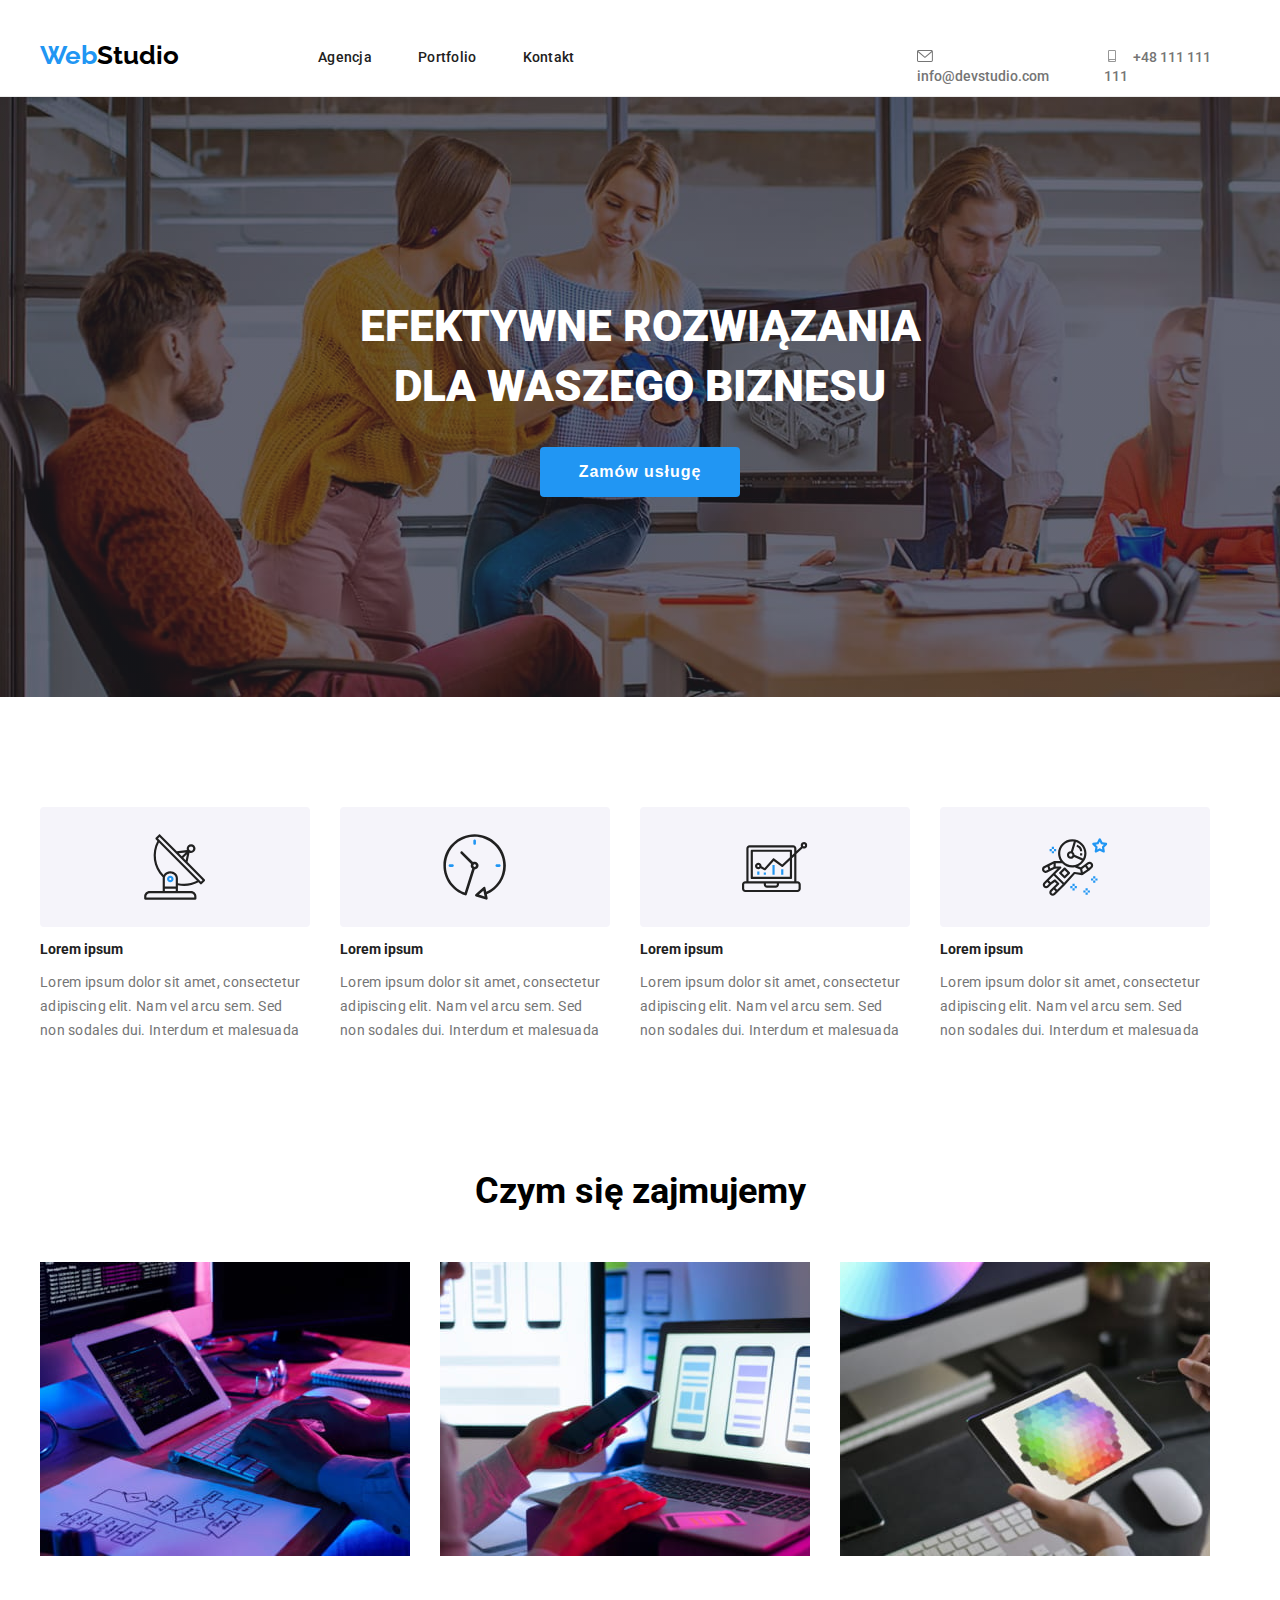
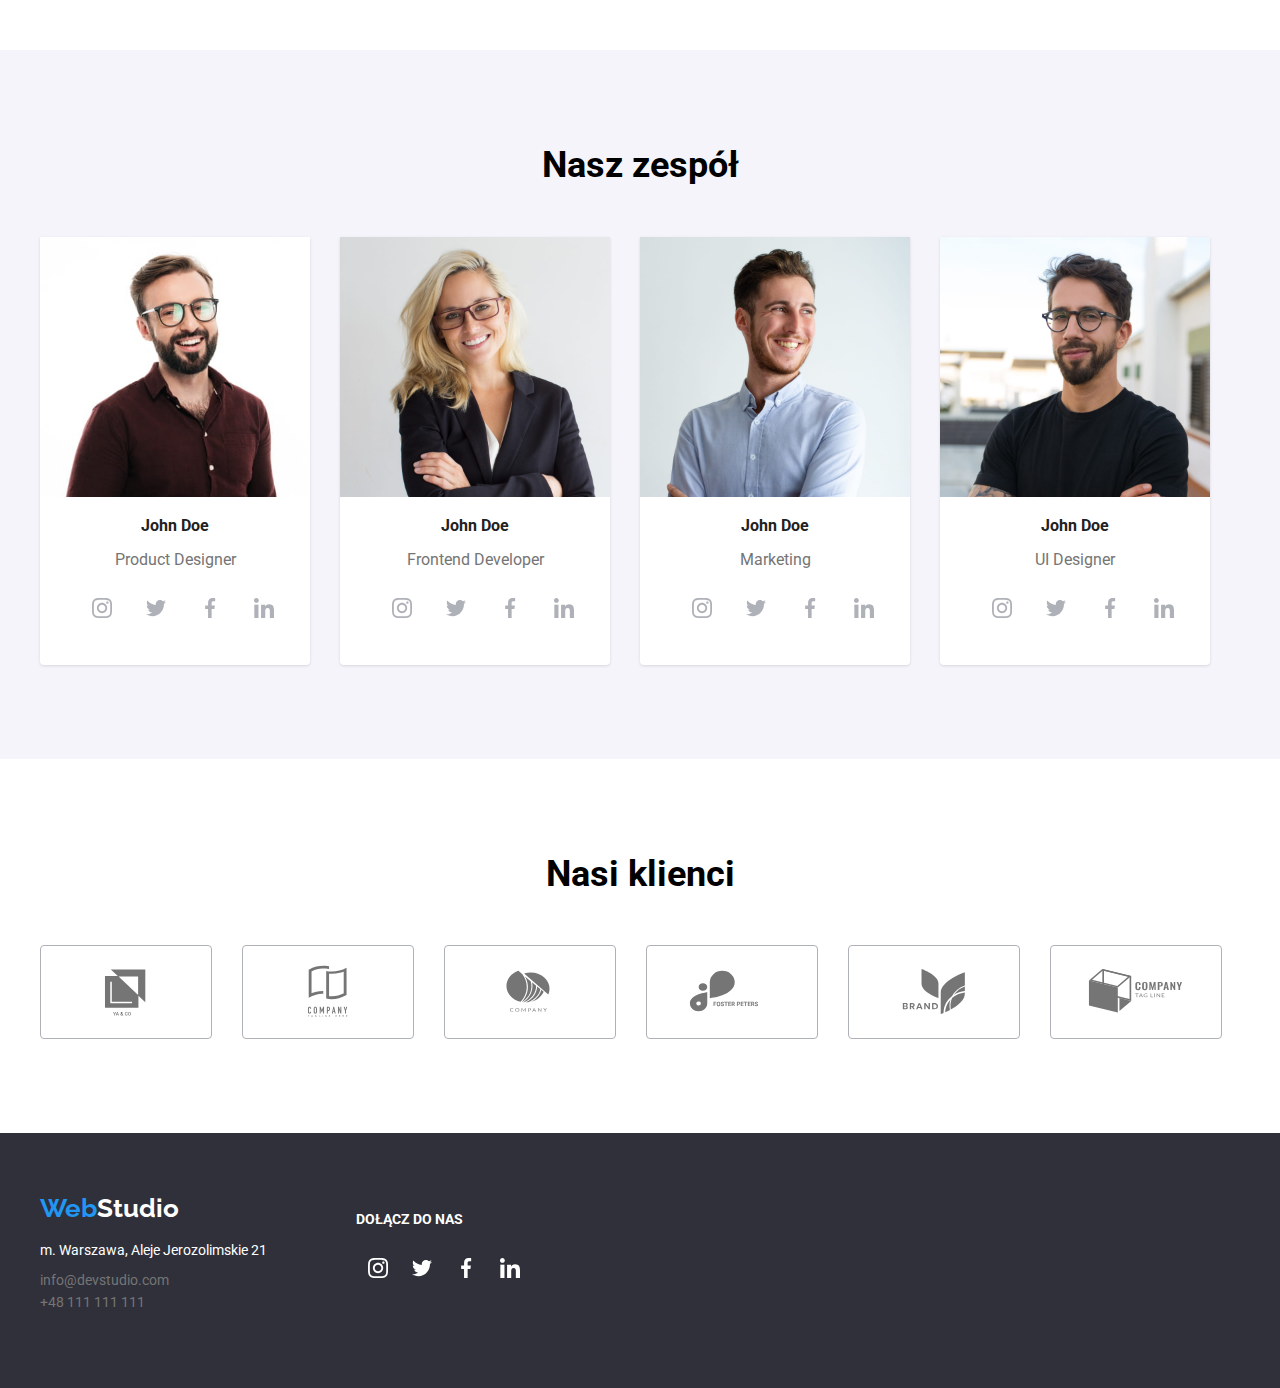
==== index.html @ 7c27ba3f "copy" ====
<!DOCTYPE html>
<html lang="pl">
  <head>
     <meta charset="UTF-8" />
    <meta http-equiv="X-UA-Compatible" content="IE=edge" />
    <meta name="viewport" content="width=device-width, initial-scale=1.0" />
    <title>Studio</title>
    <link rel="stylesheet" href="node_modules/modern-normalize/modern-normalize.css">
    <link rel="preconnect" href="https://fonts.googleapis.com" />
    <link rel="preconnect" href="https://fonts.gstatic.com" crossorigin />
    <link
      href="https://fonts.googleapis.com/css2?family=Raleway:wght@700&family=Roboto:wght@400;500;700;900&display=swap"
      rel="stylesheet"
    />
    <link rel="stylesheet" href="./css/styles.css" />
  </head>
  <body>
    <header>
      <div class="container">
        <menu>
          <a href="index.html" class="main-header">
            <span class="Webstudio-header-blue hover">Web</span
            ><span class="Webstudio-header hover">Studio</span>
          </a>
          <ul class="header-list1">
            <li>
              <a href="#"><span class="nav1 hover">Agencja</span></a>
            </li>
            <li>
              <a href="portfolio.html"
                ><span class="nav2 hover">Portfolio</span></a
              >
            </li>
            <li>
              <a href="#"><span class="nav3 hover">Kontakt</span></a>
            </li>
          </ul>
          <ul class="header-list2">
            <li>
              <a class="contact-mail hover" href="mailto:info@devstudio.com">
                  <svg class="header-icons">
                    <use xlink href="./images/icons.svg#icon-envelope"></use>
                  </svg>info@devstudio.com</a>
            </li>
            <li>
              <a class="contact-phone hover" href="tel:+48111111111"> <svg class="header-icons">
                <use xlink href="./images/icons.svg#icon-smartphone"></use>
              </svg>
                +48 111 111 111
               </a>
            </li>
          </ul>
        </menu>
      </div>
    </header>
    <main>
      <section class="section1 ">
        <div class="container">
          <h1 class="box-hugetext">
            <span class="hugetext"
              >EFEKTYWNE ROZWIĄZANIA <br />DLA WASZEGO BIZNESU</span
            >
          </h1>
          <div class="button-place">
          <button type="button" class="button-order">
            <span>Zamów usługę</span>
          </button>
        </div>
      </section>
      <section class="wrap section">
        <div class="container">
          <ul class="lorem lorem-box">
            <li class="lorem-list">
              <div class="background-icons">
              <svg class="lorem-icons">
                <use xlink href="./images/icons.svg#icon-antenna-1"></use>
              </svg>
            </div>
              <h3>Lorem ipsum</h3>
              <p class="box">
                Lorem ipsum dolor sit amet, consectetur adipiscing elit. Nam vel
                arcu sem. Sed non sodales dui. Interdum et malesuada
              </p>
            </li>
            <li class="lorem-list">
              <div class="background-icons">
                <svg class="lorem-icons">
                  <use xlink href="./images/icons.svg#icon-clock-1"></use>
                </svg>
              </div>
              <h3>Lorem ipsum</h3>
              <p class="box">
                Lorem ipsum dolor sit amet, consectetur adipiscing elit. Nam vel
                arcu sem. Sed non sodales dui. Interdum et malesuada
              </p>
            </li>
            <li class="lorem-list">
              <div class="background-icons">
                <svg class="lorem-icons">
                  <use xlink href="./images/icons.svg#icon-diagram-1"></use>
                </svg>
              </div>
              <h3>Lorem ipsum</h3>
              <p class="box">
                Lorem ipsum dolor sit amet, consectetur adipiscing elit. Nam vel
                arcu sem. Sed non sodales dui. Interdum et malesuada
              </p>
            </li>
            <li class="lorem-list">
              <div class="background-icons">
                <svg class="lorem-icons">
                  <use xlink href="./images/icons.svg#icon-astronaut-1"></use>
                </svg>
              </div>
              <h3>Lorem ipsum</h3>
              <p class="box">
                Lorem ipsum dolor sit amet, consectetur adipiscing elit. Nam vel
                arcu sem. Sed non sodales dui. Interdum et malesuada
              </p>
            </li>
          </ul>
        </div>
      </section>
      <section class="segments section">
        <div class="container">
          <h2 class="headers">Czym się zajmujemy</h2>
          <ul class="segments-list">
            <li class="segments-photos">
              <img
                src="./images/img(1).jpg"
                alt="Opis1"
                width="370"
                height="294"
              />
            </li>
            <li class="segments-photos">
              <img
                src="./images/img(2).jpg"
                alt="Opis2"
                width="370"
                height="294"
              />
            </li>
            <li class="segments-photos">
              <img
                src="./images/img(3).jpg"
                alt="Opis3"
                width="370"
                height="294"
              />
            </li>
          </ul>
        </div>
      </section>
      <section class="our-team section">
        <div class="container">
          <h2 class="headers">Nasz zespół</h2>
          <ul class="our-team-photos">
            <li class="photos">
              <img
                src="images/JohnDoe1.jpg"
                alt="Pracownik Product Designer"
                width="270"
                height="260"
              />
              <p class="names"><strong>John Doe</strong></p>
              <p class="job-position">Product Designer</p>
              <div>
                <ul class="icons-team">
                  <li class="our-team-icons-list"> 
                    <svg class="our-team-icons">
                    <use xlink href="./images/icons.svg#icon-instagram1"></use>
                  </svg>
                </li>
                <li class="our-team-icons-list"> 
                  <svg class="our-team-icons">
                  <use xlink href="./images/icons.svg#icon-twitter1"></use>
                </svg>
              </li>
              <li class="our-team-icons-list"> 
                <svg class="our-team-icons">
                <use xlink href="./images/icons.svg#icon-facebook1"></use>
              </svg>
            </li>
            <li class="our-team-icons-list"> 
              <svg class="our-team-icons">
              <use xlink href="./images/icons.svg#icon-linkedin1"></use>
            </svg>
          </li>
         </ul>
              </div>
            </li>
            <li class="photos">
              <img
                src="images/JohnDoe2.jpg"
                alt="Pracownik Frontend Developer"
                width="270"
                height="260"
              />
              <p class="names"><strong>John Doe</strong></p>
              <p class="job-position">Frontend Developer</p>
              <ul class="icons-team">
                <li class="our-team-icons-list"> 
                  <svg class="our-team-icons">
                  <use xlink href="./images/icons.svg#icon-instagram1"></use>
                </svg>
              </li>
              <li class="our-team-icons-list"> 
                <svg class="our-team-icons">
                <use xlink href="./images/icons.svg#icon-twitter1"></use>
              </svg>
            </li>
            <li class="our-team-icons-list"> 
              <svg class="our-team-icons">
              <use xlink href="./images/icons.svg#icon-facebook1"></use>
            </svg>
          </li>
          <li class="our-team-icons-list"> 
            <svg class="our-team-icons">
            <use xlink href="./images/icons.svg#icon-linkedin1"></use>
          </svg>
        </li>
       </ul>
            </li>
            <li class="photos">
              <img
                src="images/JohnDoe3.jpg"
                alt="Pracownik Marketing"
                width="270"
                height="260"
              />
              <p class="names"><strong>John Doe</strong></p>
              <p class="job-position">Marketing</p>
              <ul class="icons-team">
                <li class="our-team-icons-list"> 
                  <svg class="our-team-icons">
                  <use xlink href="./images/icons.svg#icon-instagram1"></use>
                </svg>
              </li>
              <li class="our-team-icons-list"> 
                <svg class="our-team-icons">
                <use xlink href="./images/icons.svg#icon-twitter1"></use>
              </svg>
            </li>
            <li class="our-team-icons-list"> 
              <svg class="our-team-icons">
              <use xlink href="./images/icons.svg#icon-facebook1"></use>
            </svg>
          </li>
          <li class="our-team-icons-list"> 
            <svg class="our-team-icons">
            <use xlink href="./images/icons.svg#icon-linkedin1"></use>
          </svg>
        </li>
       </ul>
            </li>
            <li class="photos">
              <img
                src="images/JohnDoe4.jpg"
                alt="Pracownik UI Designer"
                width="270"
                height="260"
              />
              <p class="names"><strong>John Doe</strong></p>
              <p class="job-position">UI Designer</p>
              <ul class="icons-team">
                <li class="our-team-icons-list"> 
                  <svg class="our-team-icons">
                  <use xlink href="./images/icons.svg#icon-instagram1"></use>
                </svg>
              </li>
              <li class="our-team-icons-list"> 
                <svg class="our-team-icons">
                <use xlink href="./images/icons.svg#icon-twitter1"></use>
              </svg>
            </li>
            <li class="our-team-icons-list"> 
              <svg class="our-team-icons">
              <use xlink href="./images/icons.svg#icon-facebook1"></use>
            </svg>
          </li>
          <li class="our-team-icons-list"> 
            <svg class="our-team-icons">
            <use xlink href="./images/icons.svg#icon-linkedin1"></use>
          </svg>
        </li>
       </ul>
            </li>
          </ul>
        </div>
      </section>
      <section class="section">
        <div class="container">
          <h2 class="headers">Nasi klienci</h2>
        <ul class="customers">
          <li class="customers-list">
            <svg class="customers-icons">
              <use xlink href="./images/icons.svg#icon-YaCo-Logo"></use>
            </svg>
          </li>
          <li class="customers-list">
            <svg class="customers-icons">
              <use xlink href="./images/icons.svg#icon-company1-logo"></use>
            </svg>
          </li>
          <li class="customers-list">
            <svg class="customers-icons">
              <use xlink href="./images/icons.svg#icon-company2-logo"></use>
            </svg>
          </li>
          <li class="customers-list">
            <svg class="customers-icons">
              <use xlink href="./images/icons.svg#icon-fosterpeters-logo"></use>
            </svg>
          </li>
          <li class="customers-list">
            <svg class="customers-icons">
              <use xlink href="./images/icons.svg#icon-brand-logo"></use>
            </svg>
          </li>
          <li class="customers-list">
            <svg class="customers-icons">
              <use xlink href="./images/icons.svg#icon-company3-logo"></use>
            </svg>
          </li>
        </ul>
      </div>
      </section>
    </main>
    <footer class="footer">
      <div class="container section-footer">
        <div>
         <a href="index.html" class="footer-main-header">
          <span class="Webstudio-footer-blue hover">Web</span
          ><span class="Webstudio-footer-white hover">Studio</span></a
        >
        <ul class="footer-list">
          <li class="footer-address-list">
            <p class="address">m. Warszawa, Aleje Jerozolimskie 21</p></li>
          <li>
            <a href="mailto:info@devstudio.com" class="mail-footer hover"
              >info@devstudio.com</a
            >
          </li>
          <li>
            <a href="tel:+48111111111" class="phone-footer hover"
              >+48 111 111 111</a
            >
          </li>
        </ul>
        </li>
      </div>
        <div class="social-links">
          <h4 class="social-links-header">DOŁĄCZ DO NAS</h4>
          <ul class="social-links-list">
            <li class="social-links-icon-list">
              <svg class="social-links-icons">
                <use xlink href="./images/icons.svg#icon-instagram-2"></use>
              </svg>
            </li>
            <li class="social-links-icon-list">
              <svg class="social-links-icons">
                <use xlink href="./images/icons.svg#icon-twitter-2"></use>
              </svg>
            </li>
            <li class="social-links-icon-list">
              <svg class="social-links-icons">
                <use xlink href="./images/icons.svg#icon-facebook-2"></use>
              </svg>
            </li>
            <li class="social-links-icon-list">
              <svg class="social-links-icons">
                <use xlink href="./images/icons.svg#icon-linkedin-2"></use>
              </svg>
            </li>
          </ul>
        </div>
    </footer>
  </body>
</html>
---- css/styles.css ----
:root {
  --black2: #212121;
  --black: #000000;
  --blue: #2196f3;
  --background: #2f303a;
  --main-white: #ffffff;
  --second-white: #f5f4fa;
  --silver: #757575;
  --icons: rgba(175, 177, 184, 1);
}
body {
  font-family: "Roboto", sans-serif;
  color: var(--black);
  margin: 0;
}

.container {
  margin: 0 auto;
  width: 1200px;
}

header {
  height: 80px;
  border-bottom: 1px solid rgba(236, 236, 236, 1);
}
.Webstudio-header-blue {
  font-weight: bold;
  width: 145px;
  height: 31px;
  font-weight: 700;
  font-family: "Raleway", sans-serif;
  font-size: 26px;
  text-decoration: none;
  line-height: 1.17;
  color: var(--blue);
  padding: 25px 0;
}
.Webstudio-header {
  font-weight: bold;
  color: var(--black);
  width: 145px;
  font-weight: 700;
  height: 31px;
  font-family: "Raleway", sans-serif;
  font-size: 26px;
  text-decoration: none;
  line-height: 1.17;
  padding: 25px 0;
}

.main-header {
  width: 145px;
  height: 31px;
  padding: 24px 93px 25px 0px;
}

.header-list1 {
  display: flex;
  flex-direction: row;
  width: 254px;
  height: 16px;
  margin: 32px 345px 32px 0px;
  line-height: 1.17;
  gap: 46px;
}

ul {
  list-style-type: none;
}

menu {
  display: flex;
  flex-direction: row;
  box-sizing: border-box;
  padding: 0;
}

.nav1 {
  font-weight: 500;
  color: var(--black2);
  font-size: 14px;
  text-decoration: none;
  line-height: 1.17;
  letter-spacing: 0.02em;
}
.nav2 {
  font-weight: 500;
  font-size: 14px;
  width: 58px;
  color: var(--black2);
  text-decoration: none;
  line-height: 1.17;
  letter-spacing: 0.02em;
}
.nav3 {
  font-weight: 500;
  font-size: 14px;
  width: 51px;
  color: var(--black2);
  text-decoration: none;
  line-height: 1.17;
  letter-spacing: 0.02em;
}

.header-list2 {
  display: flex;
  padding: 32px 0;
  line-height: 1.17;
  width: 321px;
  gap: 30px;
  flex-direction: row;
}

.contact-mail {
  font-weight: 500;
  font-size: 14px;
  width: 161px;
  height: 16px;
  color: var(--silver);
  text-decoration: none;
}

.contact-phone {
  font-weight: 500;
  font-size: 14px;
  width: 130px;
  height: 16px;
  color: var(--silver);
  text-decoration: none;
}

.header-icons {
  width: 16px;
  height: 12px;
  padding-right: 10px;
  fill: var(--silver);
}

.section1 {
  height: 600px;
  align-items: center;
  display: flex;
  flex-direction: column;
  background: linear-gradient(
      90deg,
      rgba(47, 48, 58, 0.4),
      rgba(47, 48, 58, 0.4)
    ),
    url(../images/background-photo.jpg);
  background-size: cover;
}

.box-hugetext {
  display: flex;
  flex-direction: row;
  text-align: center;
  padding: 200px 0px 30px 0px;
  margin: 0;
}
.hugetext {
  font-weight: 900;
  font-size: 44px;
  line-height: 1.36;
  color: var(--white);
  color: var(--main-white);
  margin: auto;
}

.button-place {
  display: flex;
  flex-wrap: wrap;
  align-items: center;
  flex-direction: column;
}

.button-order {
  cursor: pointer;
  font-size: 16px;
  font-weight: 700;
  text-align: center;
  color: var(--main-white);
  background-color: var(--blue);
  border-style: none;
  border: 0;
  line-height: 1.88;
  letter-spacing: 0.06em;
  cursor: pointer;
  border-radius: 4px;
  width: 200px;
  height: 50px;
}

a:link {
  text-decoration: none;
}

h3 {
  font-weight: 700;
  font-size: 14px;
  line-height: 1.17;
  color: var(--black2);
  width: 270px;
  text-align: left;
}

.box {
  color: var(--silver);
  font-weight: 400;
  font-size: 14px;
  line-height: 1.71;
  letter-spacing: 0.3px;
  width: 270px;
  height: 75px;
}

.lorem {
  display: flex;
  flex-wrap: wrap;
  list-style: none;
  gap: 30px;
  padding: 0;
}

.background-icons {
  display: flex;
  justify-content: center;
  align-items: center;
  background-color: var(--second-white);
  width: 270px;
  height: 120px;
  border-radius: 4px;
}
.list-lorem {
  width: calc((100% - 45px) / 4);
  display: flex;
}

.lorem-icons {
  width: 65.32px;
  height: 70px;
  justify-content: center;
}
.headers {
  font-weight: 700;
  font-size: 36px;
  line-height: 1.17;
  text-align: center;
  margin: 0;
  padding-bottom: 50px;
}

.segments-list {
  display: flex;
  flex-direction: row;
  gap: 30px;
  padding: 0;
  margin: 0;
}

.segments-photos {
  width: 370px;
  height: 294px;
}

.our-team {
  background-color: var(--second-white);
  display: flex;
  flex-direction: column;
}

/* .our-team-header {
  font-weight: 700;
  font-size: 36px;
  line-height: 1.17;
  text-align: center;
  margin: 0;
  padding-bottom: 50px;

  to raczej można wyrzucić
} */

.our-team-photos {
  display: flex;
  flex-direction: row;
  gap: 30px;
  margin: 0 auto;
  padding: 0;
}
.photos {
  background-color: var(--main-white);
  width: 270px;
  box-shadow: 0px 2px 1px 0px rgba(0, 0, 0, 0.2);
  box-shadow: 0px 1px 1px 0px rgba(0, 0, 0, 0.14);
  box-shadow: 0px 1px 3px 0px rgba(0, 0, 0, 0.12);
  border: 1px solid rgba(238, 238, 238, 1);
  border-bottom-left-radius: 4px;
  border-bottom-right-radius: 4px;
  width: 270px;
  height: 428px;
}

.our-team-icons {
  fill: var(--icons);
  width: 20px;
  height: 20px;
}

.icons-team {
  display: flex;
  flex-direction: row;
  gap: 10px;
  width: 206px;
  height: 56px;
}

.our-team-icons-list {
  width: 44px;
  height: 44px;
  display: flex;
  flex-direction: row;
  justify-content: center;
  align-items: center;
}

.our-team-icons-list:hover,
.our-team-icons-list:focus {
  background-color: var(--blue);
  fill: var(--main-white);
  cursor: pointer;
  border-radius: 50%;
}

.our-team-icons-list:hover svg,
.our-team-icons-list:focus svg {
  fill: var(--main-white);
  cursor: pointer;
}
.names {
  font-weight: 500;
  font-size: 16px;
  line-height: 1.17;
  text-align: Center;
  color: var(--black2);
}

.job-position {
  font-weight: 400;
  font-size: 16px;
  line-height: 1.17;
  text-align: Center;
  color: var(--silver);
}

.customers {
  display: flex;
  flex-direction: row;
  gap: 30px;
  margin: 0 auto;
  padding: 0;
}
.customers-list {
  display: flex;
  flex-direction: row;
  justify-content: center;
  align-items: center;
  border: 1px solid rgba(175, 177, 184, 1);
  width: 170px;
  height: 92px;
  border-radius: 4px;
}

.customers-icons {
  width: 106px;
  height: 60px;
  fill: var(--silver);
}

.customers-list:hover svg,
.customers-list:focus svg {
  fill: var(--blue);
  cursor: pointer;
  border-color: var(--blue);
}

.customers-list:hover,
.customers-list:focus {
  border-color: var(--blue);
  cursor: pointer;
}

.footer {
  background-color: var(--background);
  flex-direction: row;
  display: flex;
}

.footer-main-header {
  width: 145px;
  height: 31px;
}

.section-footer {
  padding: 60px 0;
  display: flex;
}
.footer-address-list {
  display: flex;
  flex-direction: column;
}
.Webstudio-footer-blue {
  font-weight: bold;
  width: 145px;
  height: 31px;
  font-weight: 700;
  font-family: "Raleway", sans-serif;
  font-size: 26px;
  text-decoration: none;
  line-height: 1.17;
  color: var(--blue);
}

.Webstudio-footer-white {
  font-weight: bold;
  color: var(--main-white);
  width: 145px;
  font-weight: 700;
  height: 31px;
  font-family: "Raleway", sans-serif;
  font-size: 26px;
  text-decoration: none;
  line-height: 1.17;
}

.footer-list {
  display: flex;
  line-height: 1.17;
  flex-direction: column;
  padding: 0;
}

.photos {
  border: 1px;
}

.address {
  width: 246px;
  height: 21px;
  color: var(--main-white);
  font-weight: 400;
  font-size: 14px;
  line-height: 1.71;
  font-style: normal;
  margin: 0;
  padding-bottom: 9px;
}

.mail-footer {
  font-weight: 400;
  font-size: 14px;
  line-height: 1.71;
  color: var(--silver);
}

.phone-footer {
  font-weight: 400;
  font-size: 14px;
  color: var(--silver);
}

.social-links {
  width: 206px;
  height: 80px;
  margin-left: 70px;
}

.social-links-header {
  color: var(--main-white);
  width: 113px;
  height: 16px;
  font-size: 14px;
  text-decoration: none;
  line-height: 1.17;
  margin-bottom: 20;
  justify-content: left;
}

.social-links-icon-list {
  width: 44px;
  height: 44px;
  gap: 10px;
  display: flex;
  align-items: center;
  justify-content: center;
}

.social-links-icon-list:hover,
.social-links-icon-list:focus {
  background-color: var(--blue);
  border-radius: 50%;
  cursor: pointer;
}
.social-links-list {
  display: flex;
  flex-direction: row;
  padding: 0;
}

.social-links-icons {
  width: 20px;
  height: 20px;
  background-color: linear-gradient(
    rgba(255, 255, 255, 0.1),
    rgba(255, 255, 255, 0.1)
  );
}

.main-section-buttons {
  display: flex;
  align-items: center;
  padding: 0;
  gap: 8px;
  padding-bottom: 34px;
  margin: 0 auto;
}

.buttons {
  width: 121px;
  height: 38px;
  background-color: var(--second-white);
  font-weight: 500;
  font-size: 16px;
  line-height: 1.63;
  border: none;
  cursor: pointer;
  border-radius: 4px;
  align-items: center;
}

.portfolio-all {
  width: 370px;
  height: 404px;
  background-color: var(--second-white);
  border: 1px solid rgba(238, 238, 238, 1);
  margin: 0 auto;
}

.button-profile {
  display: flex;
  flex-direction: row;
  justify-content: center;
}

.projects {
  width: 322px;
  height: 36px;
  font-weight: 700;
  font-size: 18px;
  line-height: 2;
  padding: 0 24px;
}

.description {
  width: 322px;
  height: 30px;
  font-weight: 400;
  font-size: 16px;
  line-height: 1.88;
  color: var(--silver);
  padding: 0 24px;
}

.second-list-portfolio {
  display: flex;
  flex-direction: row;
  gap: 30px;
  align-items: center;
  padding: 0;
  padding-bottom: 30px;
  margin: 0 auto;
}

.section {
  padding: 94px 0;
}

.segments {
  display: flex;
  flex-direction: column;
  padding-top: 0px;
}

.hover:hover,
.hover:focus {
  color: var(--blue);
  cursor: pointer;
}

.hover:hover svg,
.hover:focus svg {
  fill: var(--blue);
  cursor: pointer;
}

.hover-button:hover,
.hover-button:focus {
  background-color: var(--blue);
  color: var(--main-white);
  cursor: pointer;
  box-shadow: 0px 2px 2px 0px rgba(0, 0, 0, 0.12);

  box-shadow: 0px 1px 2px 0px rgba(0, 0, 0, 0.08);

  box-shadow: 0px 3px 1px 0px rgba(0, 0, 0, 0.1);
}

.hover-icons:hover svg,
.hover-icons:focus svg {
  color: var(--blue);
  cursor: pointer;
  outline: var(--blue);
  fill: var(--blue);
}

.portfolio-all:hover,
.portfolio-all:focus {
  background: linear-gradient(0deg, #eeeeee, #eeeeee), (0deg, #ffffff, #ffffff);
  box-shadow: 1px 4px 6px 0px rgba(0, 0, 0, 0.16);

  box-shadow: 0px 4px 4px 0px rgba(0, 0, 0, 0.06);

  box-shadow: 0px 1px 1px 0px rgba(0, 0, 0, 0.12);
  border: 1px solid rgba(238, 238, 238, 1);
}
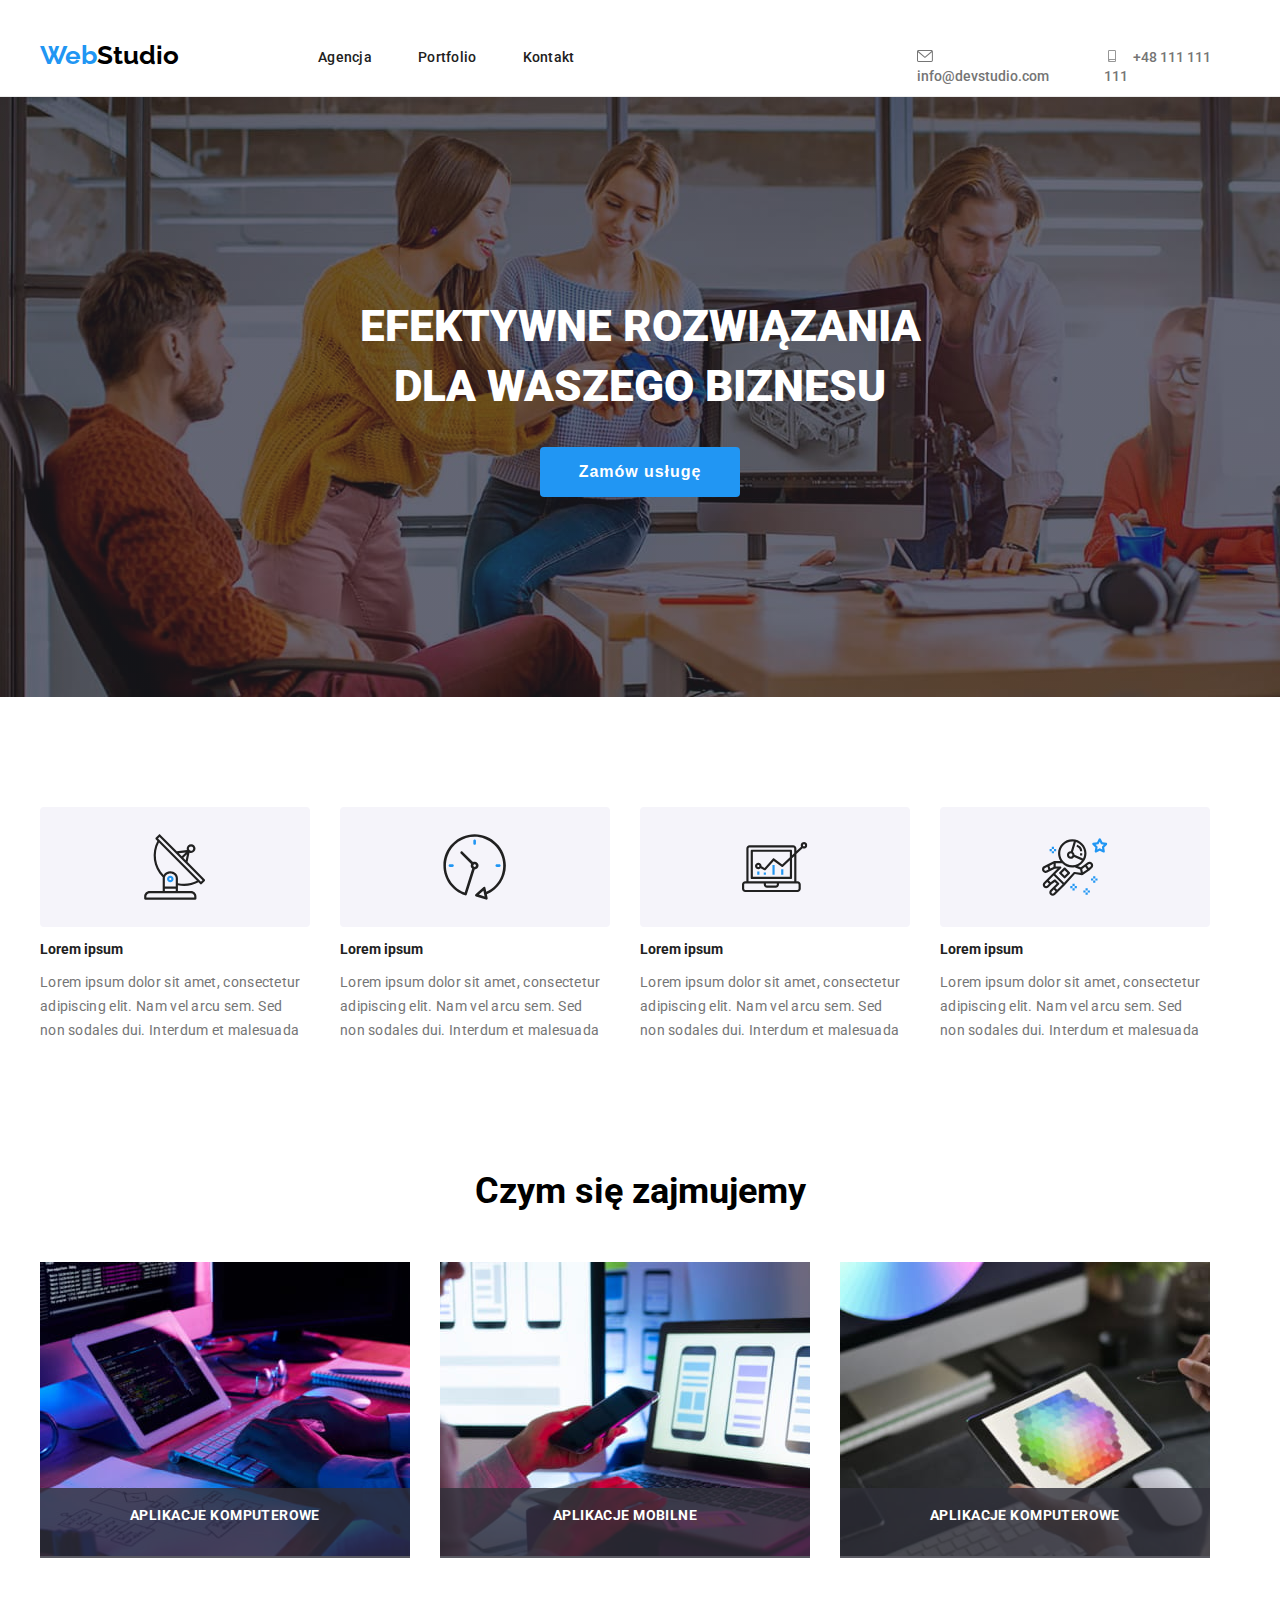
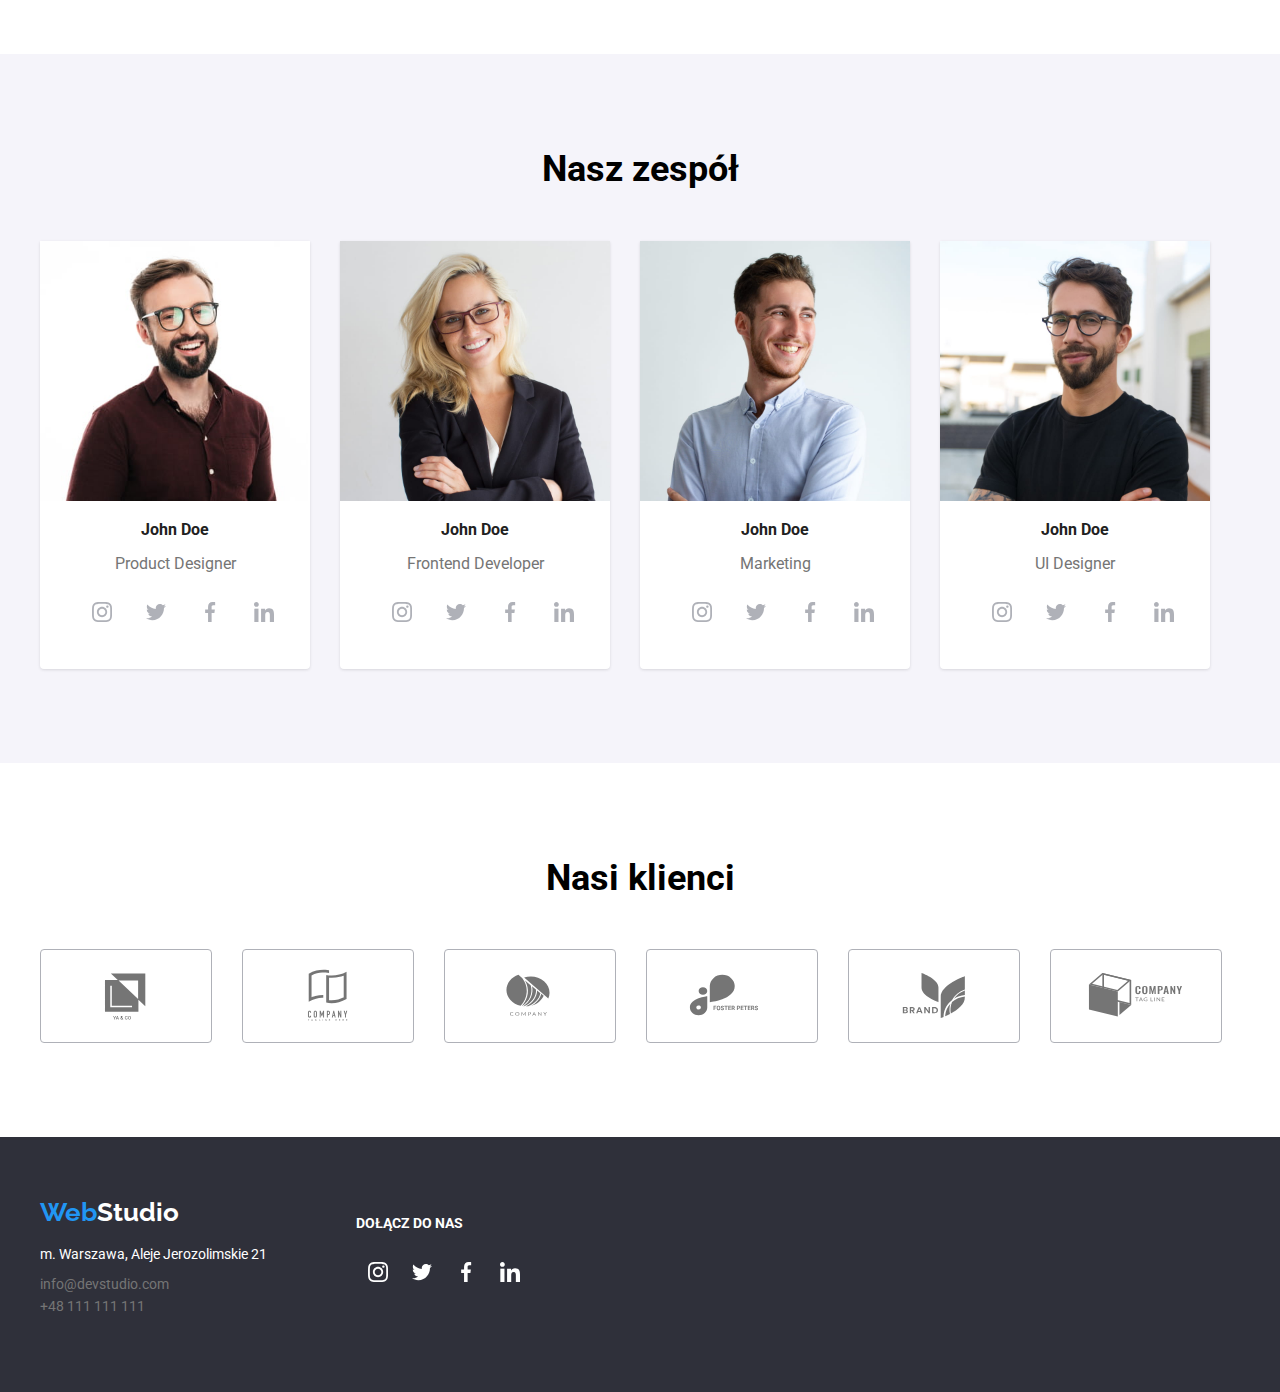
==== commit f7e9ebf4: "hover" ====
--- a/index.html
+++ b/index.html
@@ -126,28 +126,45 @@
           <h2 class="headers">Czym się zajmujemy</h2>
           <ul class="segments-list">
             <li class="segments-photos">
+              <div class="segments-additional-block">
               <img
                 src="./images/img(1).jpg"
                 alt="Opis1"
                 width="370"
                 height="294"
               />
+              <div class="additional-block">
+                <h4 class="additional-block-text">APLIKACJE KOMPUTEROWE</h4>
+              </div>
+            </div>
             </li>
             <li class="segments-photos">
+              <div class="segments-additional-block">
               <img
                 src="./images/img(2).jpg"
                 alt="Opis2"
                 width="370"
                 height="294"
               />
+              <div class="additional-block">
+                <h4 class="additional-block-text">APLIKACJE MOBILNE</h4>
+              </div>
+            </div>
             </li>
             <li class="segments-photos">
+              
+              <div class="segments-additional-block">
               <img
                 src="./images/img(3).jpg"
                 alt="Opis3"
                 width="370"
                 height="294"
               />
+              
+              <div class="additional-block">
+                <h4 class="additional-block-text">APLIKACJE KOMPUTEROWE</h4>
+              </div>
+            </div>
             </li>
           </ul>
         </div>
--- a/css/styles.css
+++ b/css/styles.css
@@ -257,9 +257,27 @@
   margin: 0;
 }
 
-.segments-photos {
-  width: 370px;
-  height: 294px;
+.segments-additional-block {
+  position: relative;
+}
+
+.additional-block {
+  position: absolute;
+  height: 70px;
+  background-color: rgba(47, 48, 58, 0.8);
+  bottom: 2px;
+  width: 100%;
+}
+
+.additional-block-text {
+  font-size: 14px;
+  line-height: 1.17px;
+  font-weight: 700;
+  color: var(--main-white);
+  text-align: center;
+  padding: 27px 90px;
+  letter-spacing: 0.03em;
+  margin: 0;
 }
 
 .our-team {
@@ -544,6 +562,36 @@
   margin: 0 auto;
 }
 
+.second-list-extra-text {
+  width: 370px;
+  height: 294px;
+  position: relative;
+  overflow: hidden;
+}
+.portfolio-overlay {
+  position: absolute;
+  background-color: var(--blue);
+  width: 100%;
+  height: 100%;
+}
+
+.portfolio-extra-text {
+  color: var(--main-white);
+  width: 301px;
+  height: 196px;
+  font-size: 18px;
+  font-weight: 400;
+  text-align: left;
+  padding: 49px 45px 49px 24px;
+}
+
+.second-list-extra-text:hover .portfolio-overlay {
+  transform: translate(0%, -100%);
+  transition: 250ms cubic-bezier(0.2, 0.4, 0.6, 0.8);
+  background-color: var(--blue);
+  height: 100%;
+}
+
 .button-profile {
   display: flex;
   flex-direction: row;
@@ -575,6 +623,7 @@
   gap: 30px;
   align-items: center;
   padding: 0;
+  flex-wrap: wrap;
   padding-bottom: 30px;
   margin: 0 auto;
 }
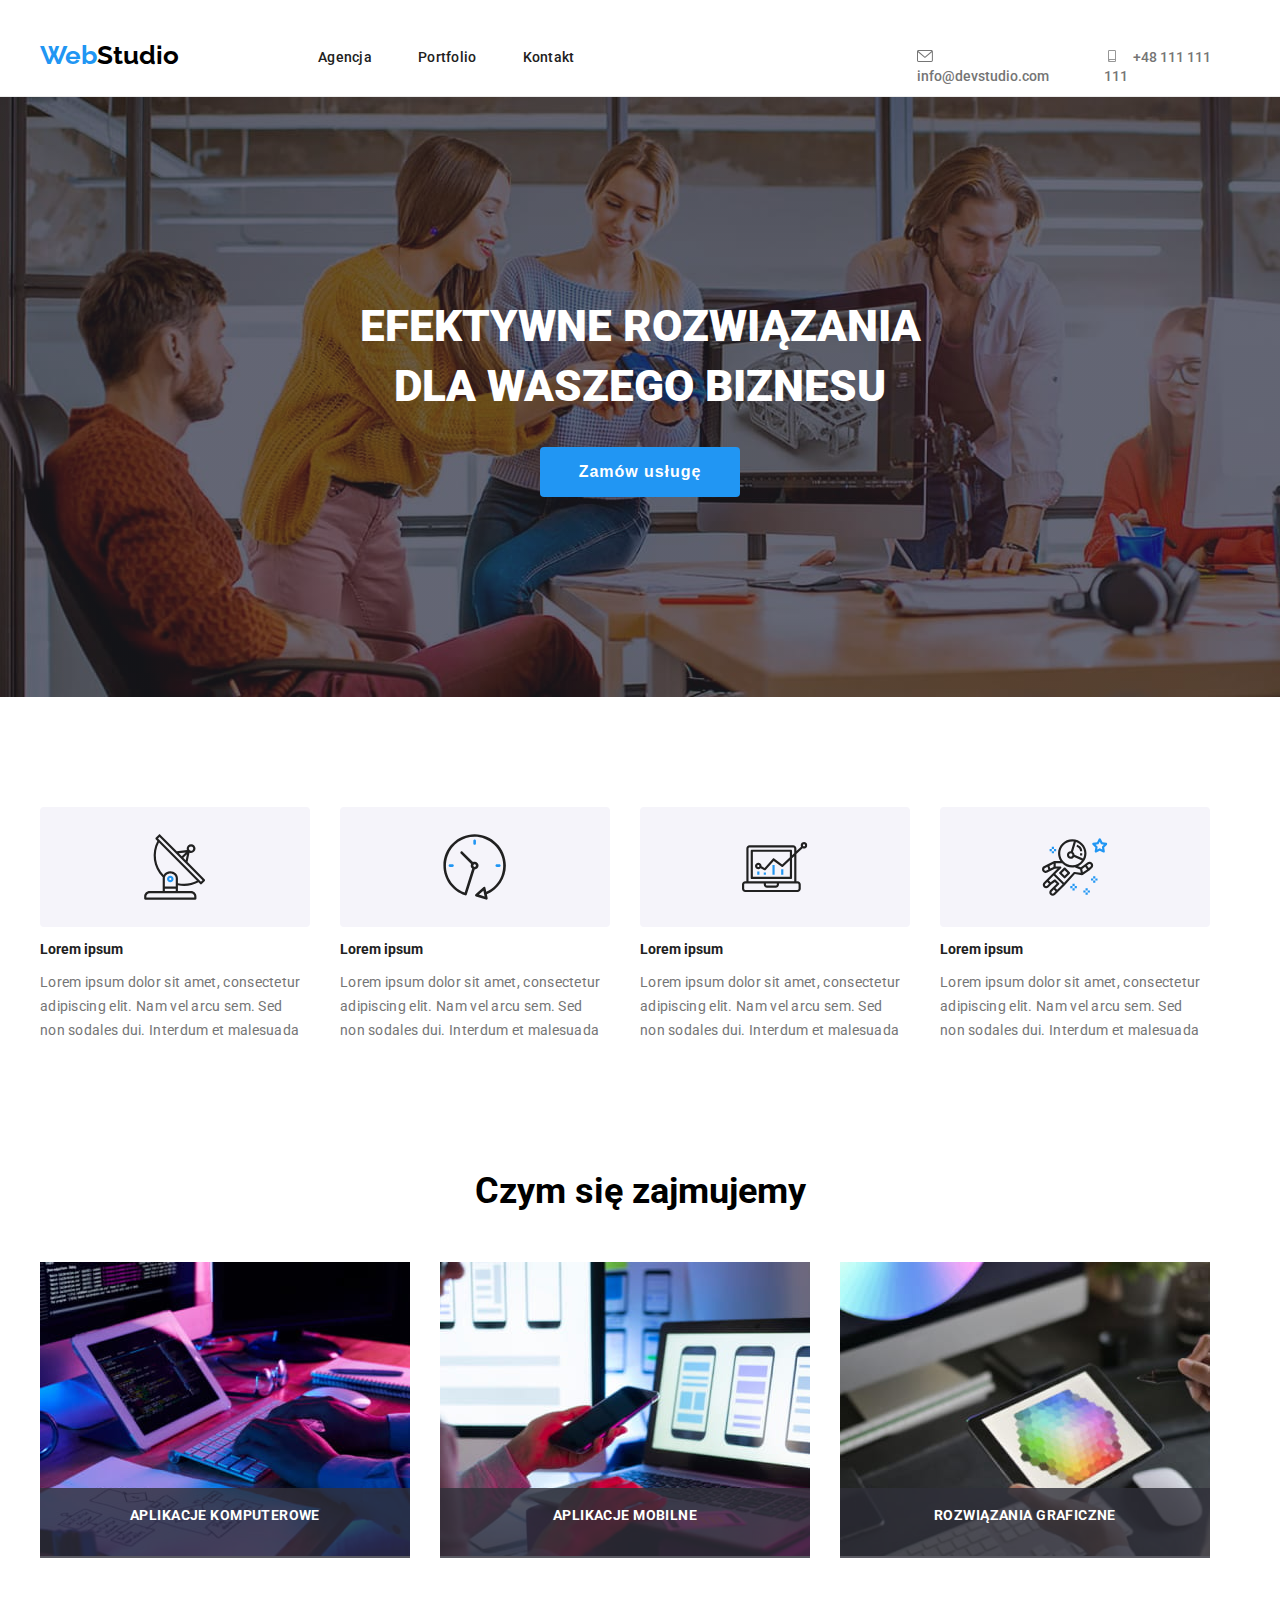
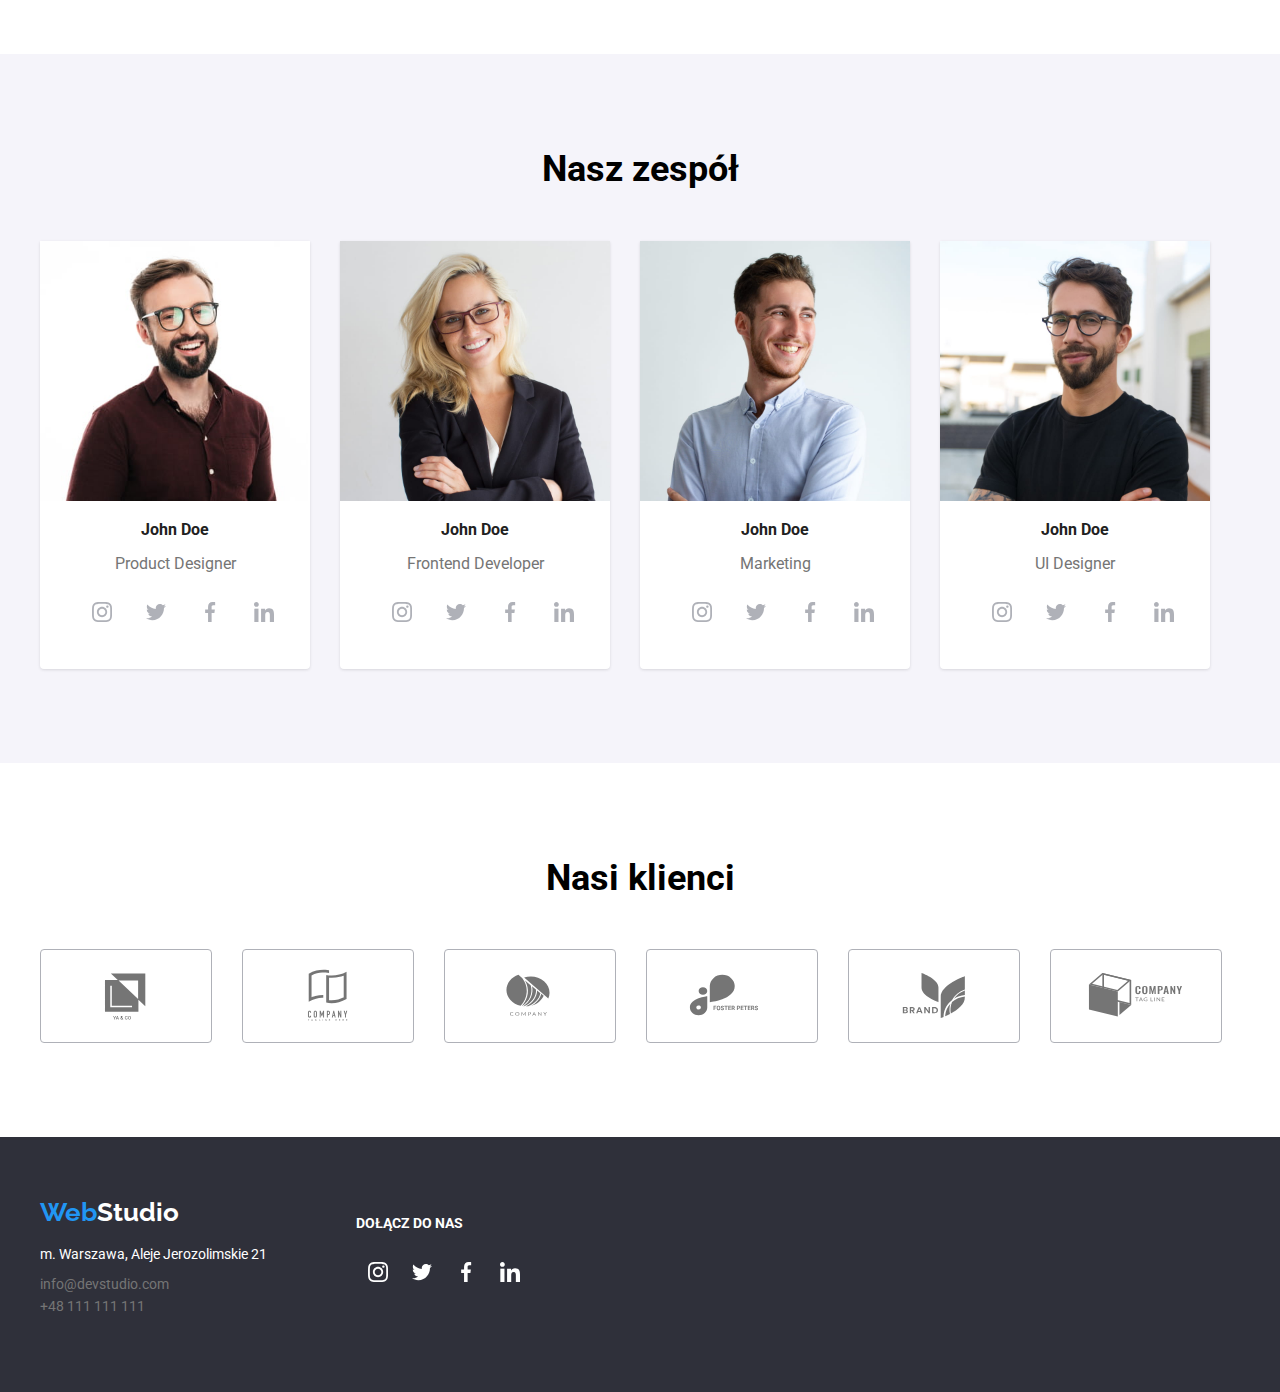
==== commit bc9134e9: "graphic" ====
--- a/index.html
+++ b/index.html
@@ -162,7 +162,7 @@
               />
               
               <div class="additional-block">
-                <h4 class="additional-block-text">APLIKACJE KOMPUTEROWE</h4>
+                <h4 class="additional-block-text">ROZWIĄZANIA GRAFICZNE</h4>
               </div>
             </div>
             </li>
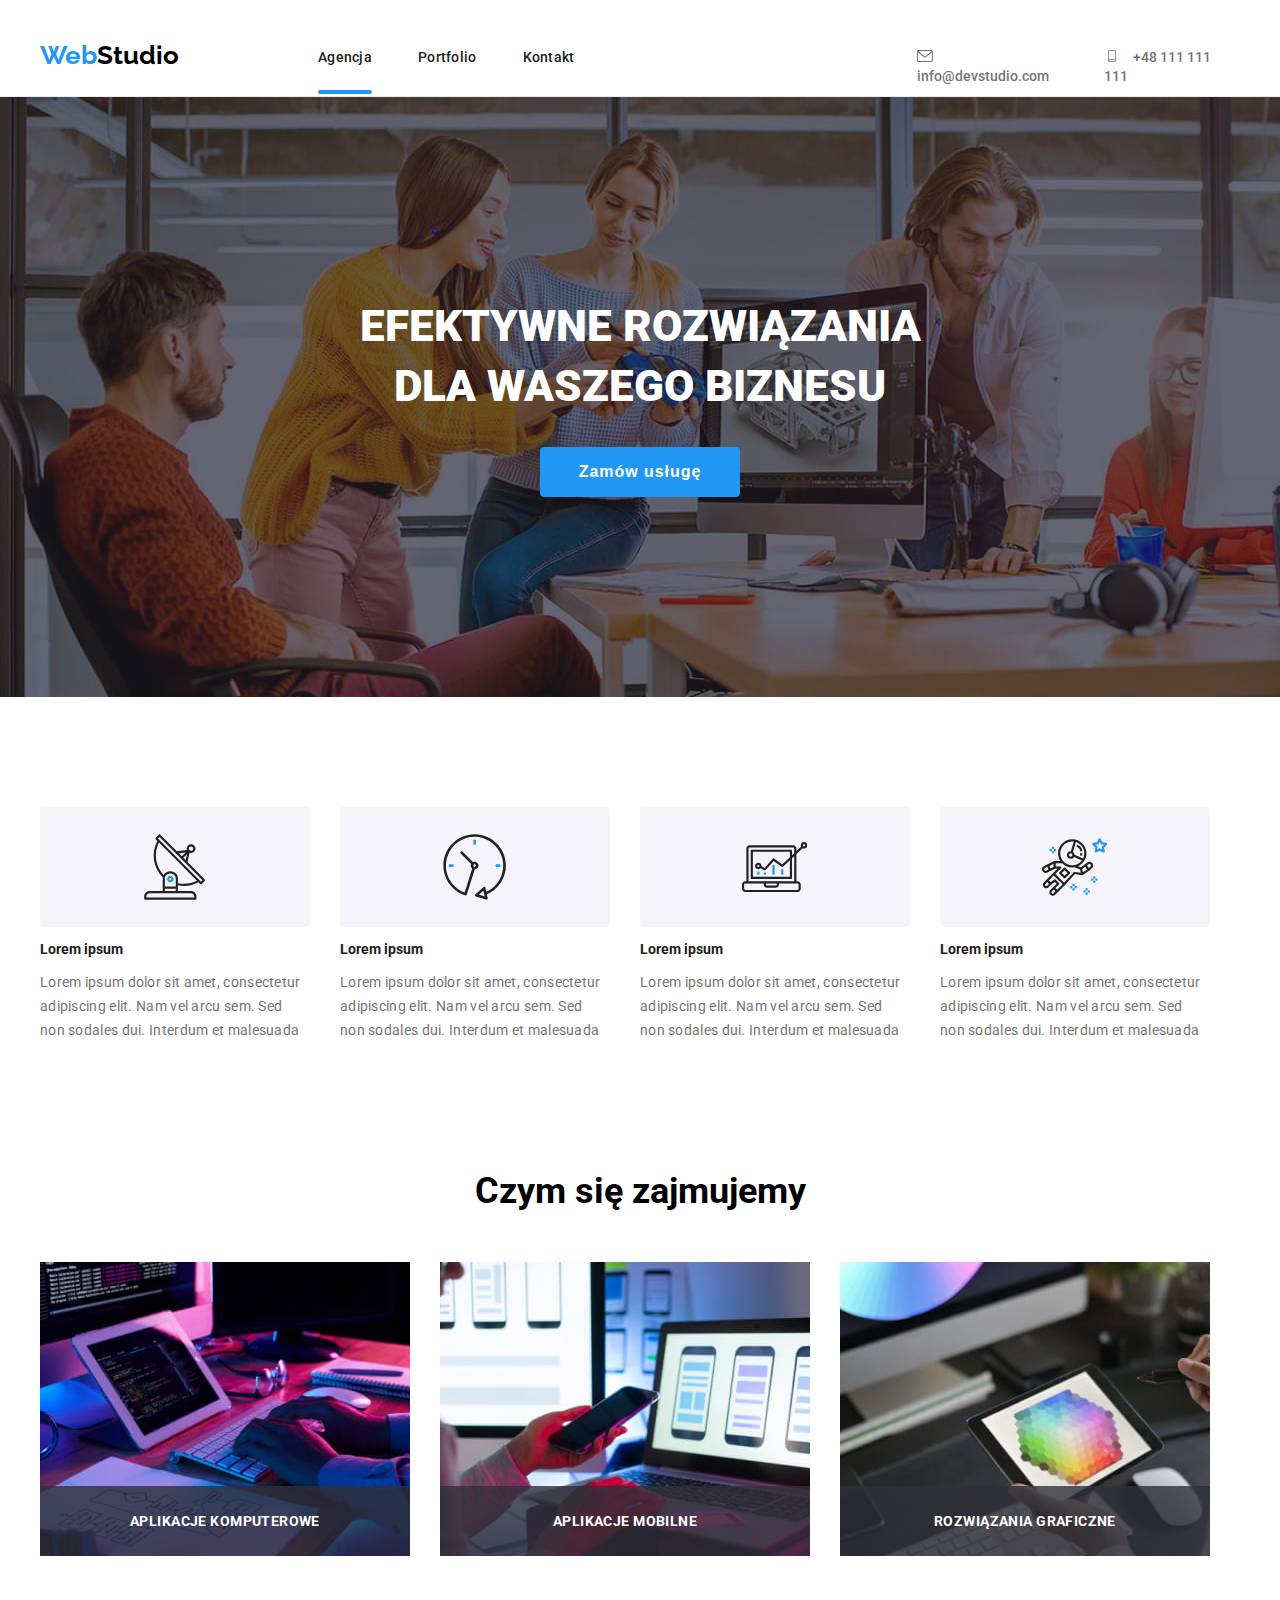
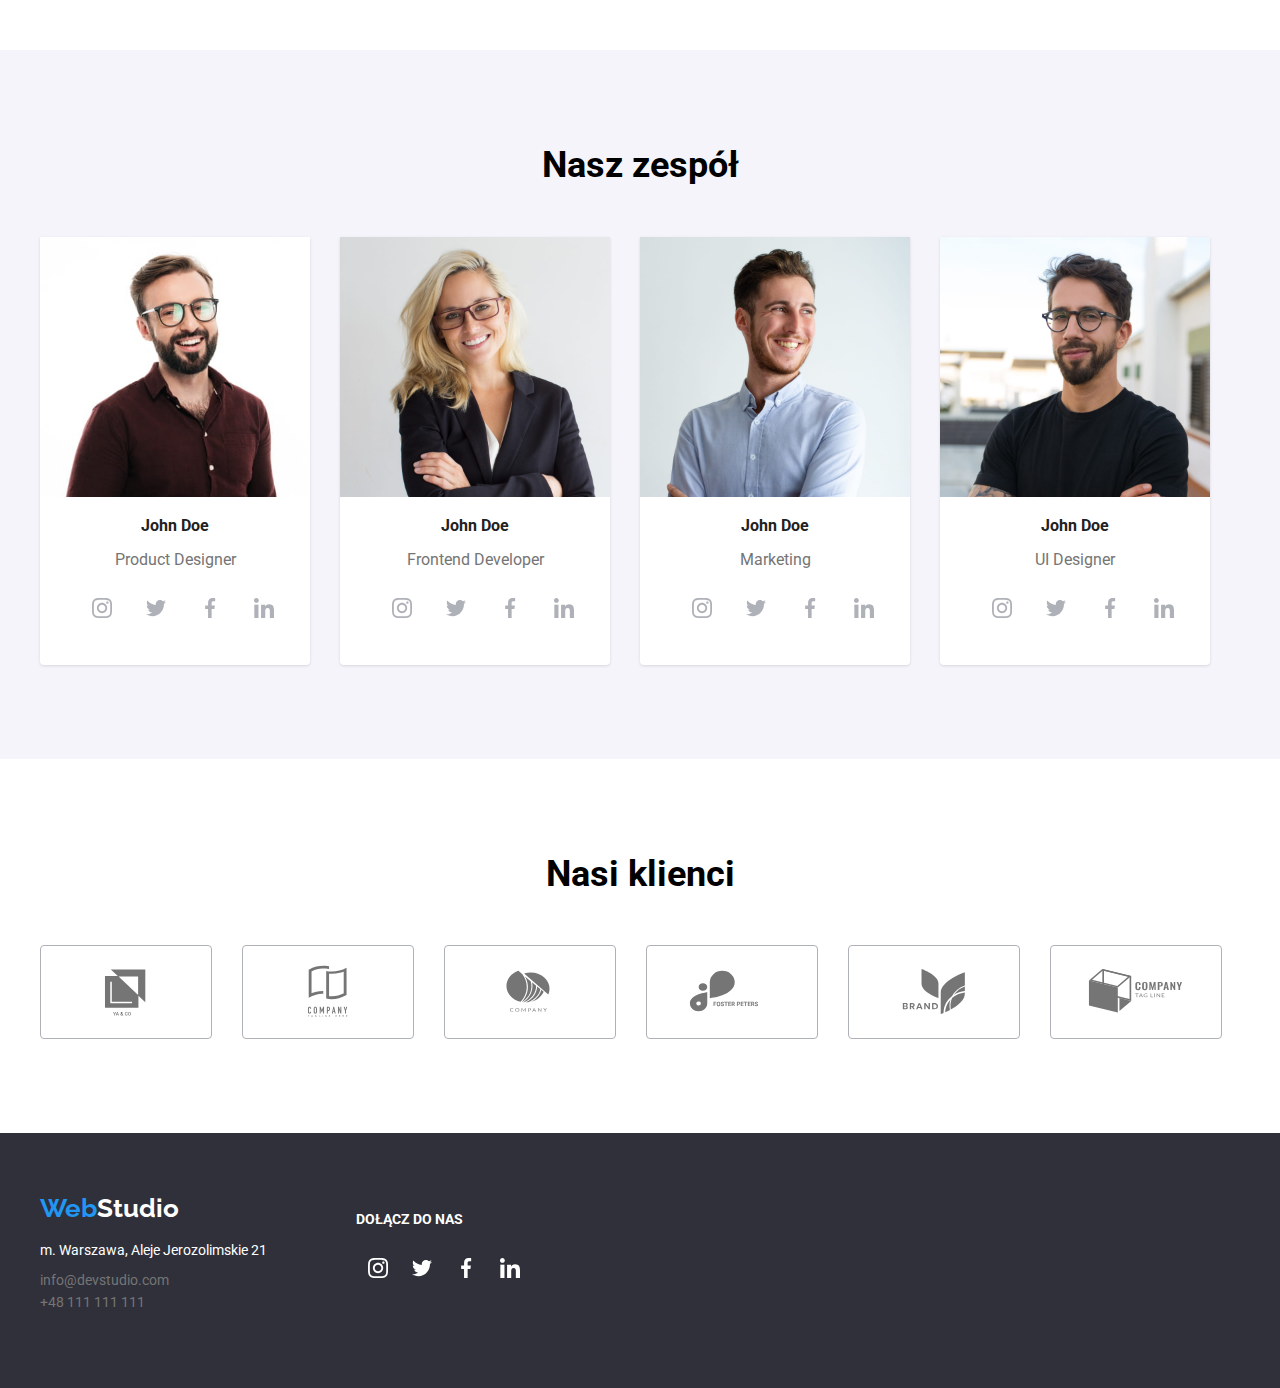
==== commit bd761790: "after element" ====
--- a/index.html
+++ b/index.html
@@ -24,7 +24,7 @@
           </a>
           <ul class="header-list1">
             <li>
-              <a href="#"><span class="nav1 hover">Agencja</span></a>
+              <a href="#" class="block"><span class="nav1 hover">Agencja</span></a>
             </li>
             <li>
               <a href="portfolio.html"
--- a/css/styles.css
+++ b/css/styles.css
@@ -259,14 +259,20 @@
 
 .segments-additional-block {
   position: relative;
+  display: flex;
+  flex-direction: row;
 }
 
 .additional-block {
   position: absolute;
   height: 70px;
   background-color: rgba(47, 48, 58, 0.8);
-  bottom: 2px;
+  bottom: 0px;
   width: 100%;
+  display: flex;
+  flex-direction: row;
+  align-items: center;
+  justify-content: center;
 }
 
 .additional-block-text {
@@ -587,7 +593,7 @@
 
 .second-list-extra-text:hover .portfolio-overlay {
   transform: translate(0%, -100%);
-  transition: 250ms cubic-bezier(0.2, 0.4, 0.6, 0.8);
+  transition: 250ms cubic-bezier(0.4, 0, 0.2, 1);
   background-color: var(--blue);
   height: 100%;
 }
@@ -680,3 +686,17 @@
   box-shadow: 0px 1px 1px 0px rgba(0, 0, 0, 0.12);
   border: 1px solid rgba(238, 238, 238, 1);
 }
+
+.block {
+  position: relative;
+}
+.block::after {
+  position: absolute;
+  content: "";
+  background-color: var(--blue);
+  height: 4px;
+  border-radius: 2px;
+  bottom: -28px;
+  left: 0;
+  width: 100%;
+}
